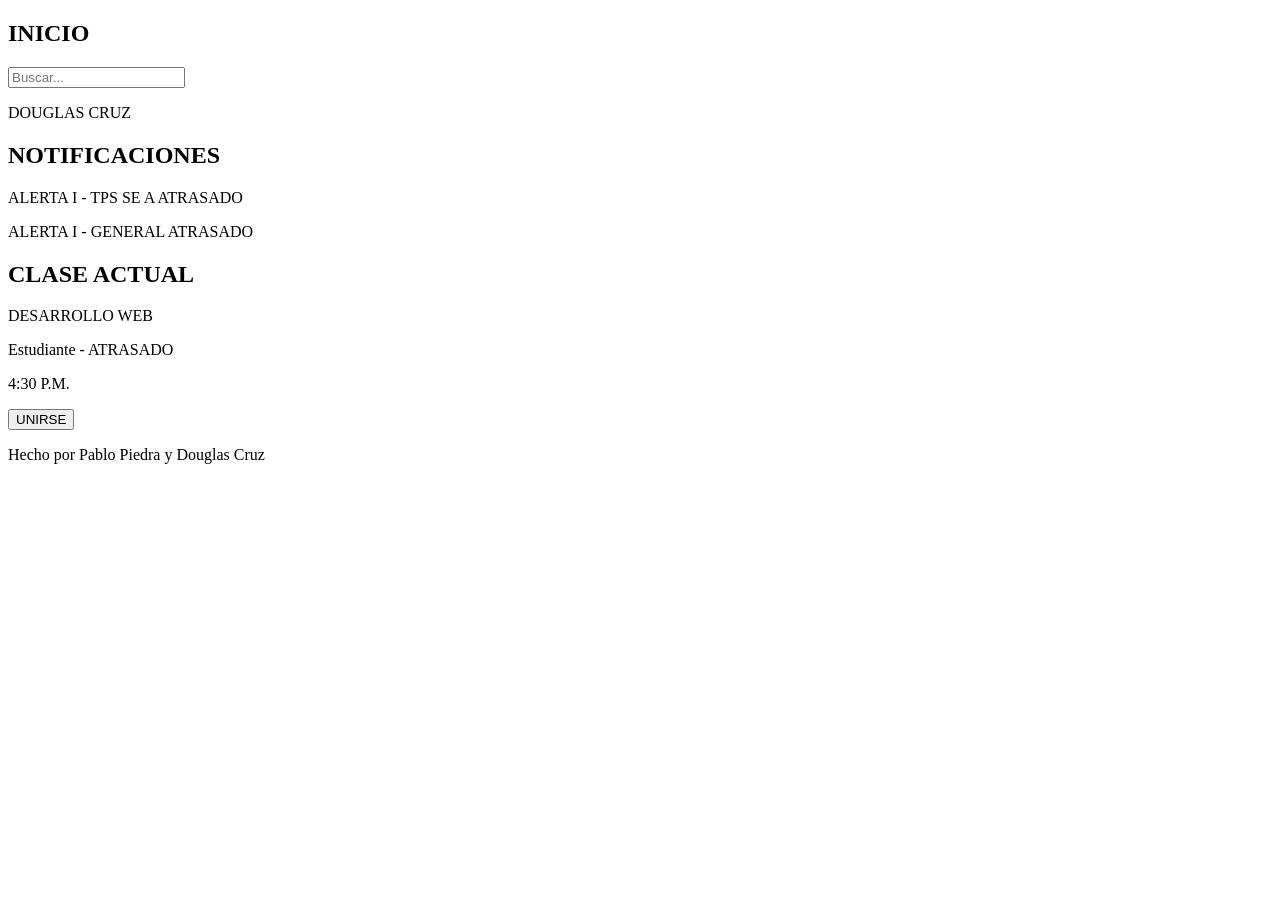
==== index.html @ bc02d552 "estructura realizada de figma a HTML con sus respectivos campos" ====
<!DOCTYPE html>
<html lang="es">
<head>
    <meta charset="UTF-8">
    <meta name="viewport" content="width=device-width, initial-scale=1.0">
    <title>Proyecto Academy Experience</title>
</head>
<body>

    <!-- Encabezado y navegacion -->
    <header>
        <nav>
           
            <h1>INICIO</h1>
        </nav>
        <input type="text" placeholder="Buscar...">
    </header>

    <!-- Contenido principal -->
    <main>

        <!-- Seccion de Usuario -->
        <section>
            <p>DOUGLAS CRUZ</p>
            
        </section>

        <!-- Seccion de Notificaciones -->
        <section>
            <h2>NOTIFICACIONES</h2>
            
            <article>
               
                <p>ALERTA I - TPS SE A ATRASADO</p>
            </article>

            <article>
                
                <p>ALERTA I - GENERAL ATRASADO</p>
            </article>
        </section>

        <!-- Seccion de Clase Actual -->
        <section>
            <h2>CLASE ACTUAL</h2>

            <article>
                <p>DESARROLLO WEB</p>
                <p>Estudiante - ATRASADO</p>
                <p>4:30 P.M.</p>
                <p></p>
                <button>UNIRSE</button>
            </article>
        </section>

    </main>

    <!-- Pie de pagina -->
    <footer>
        <p>Hecho por Pablo Piedra y Douglas Cruz</p>
    </footer>

</body>
</html>
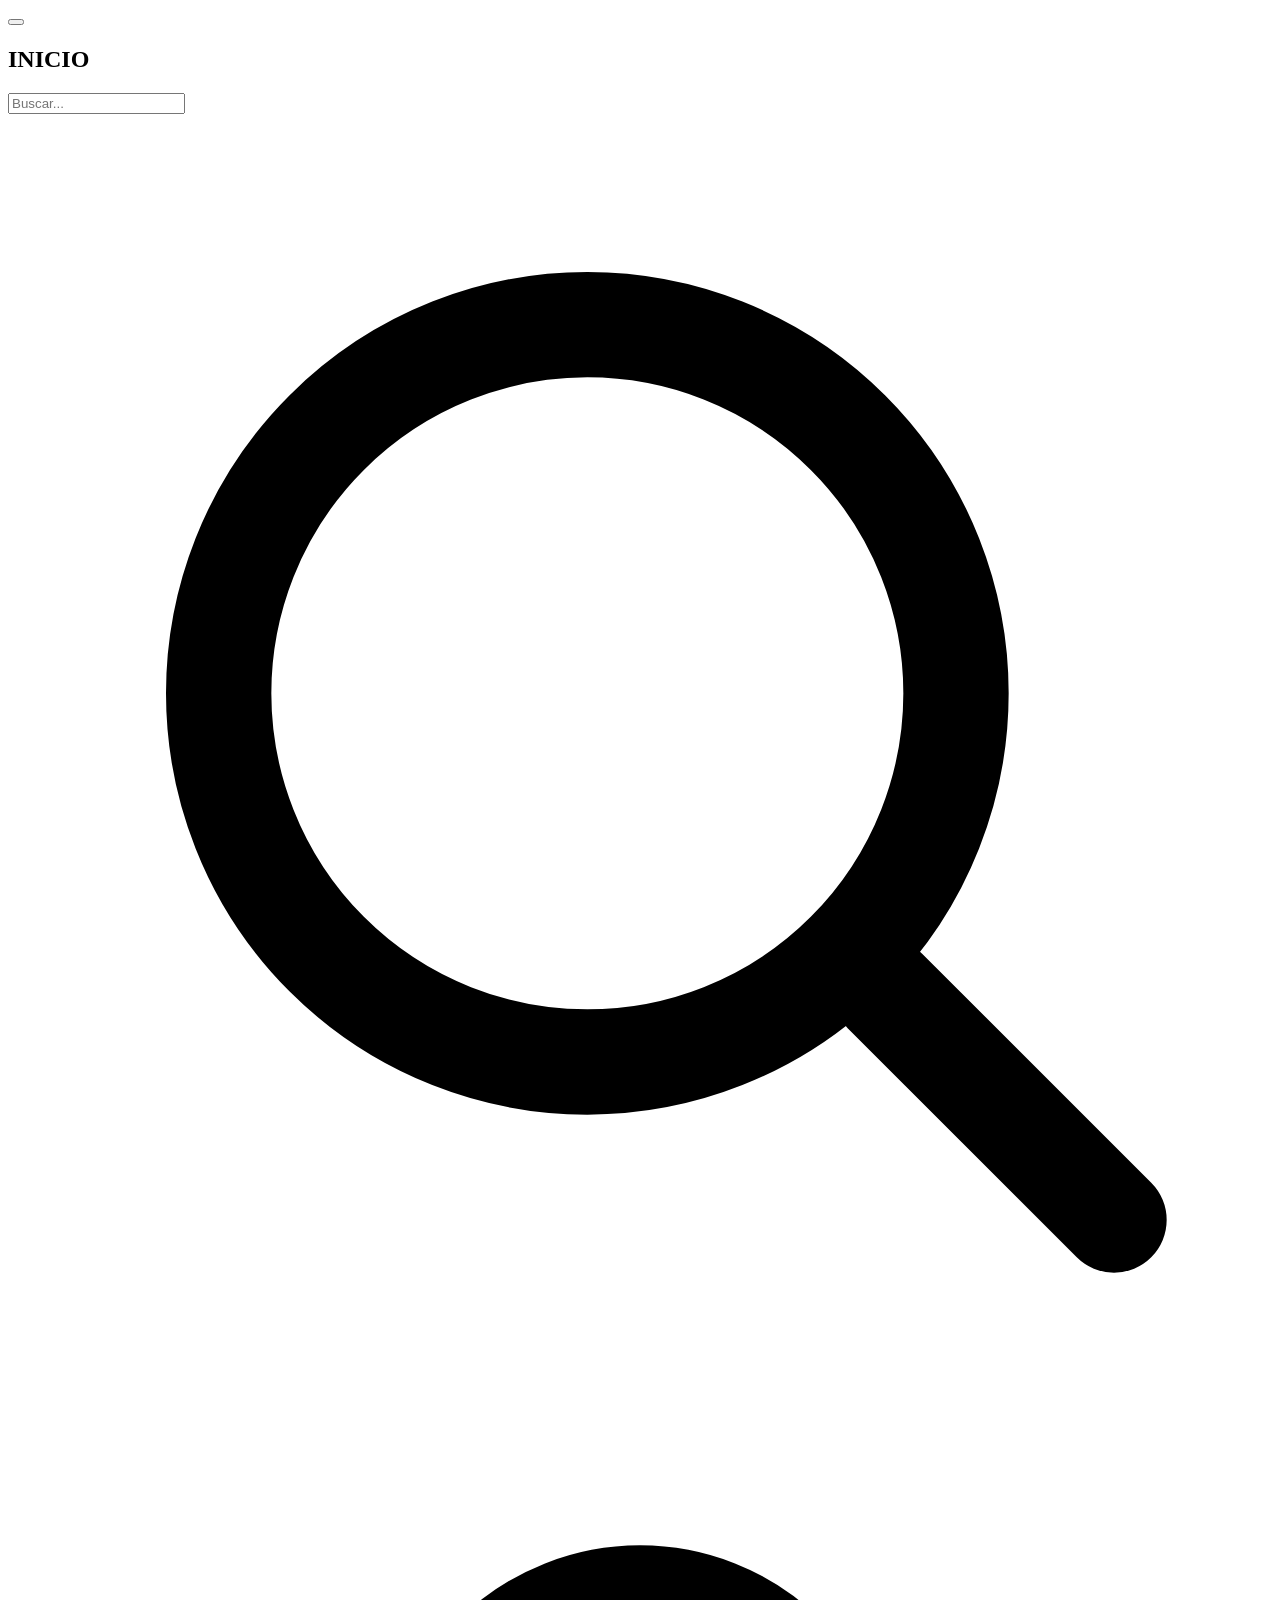
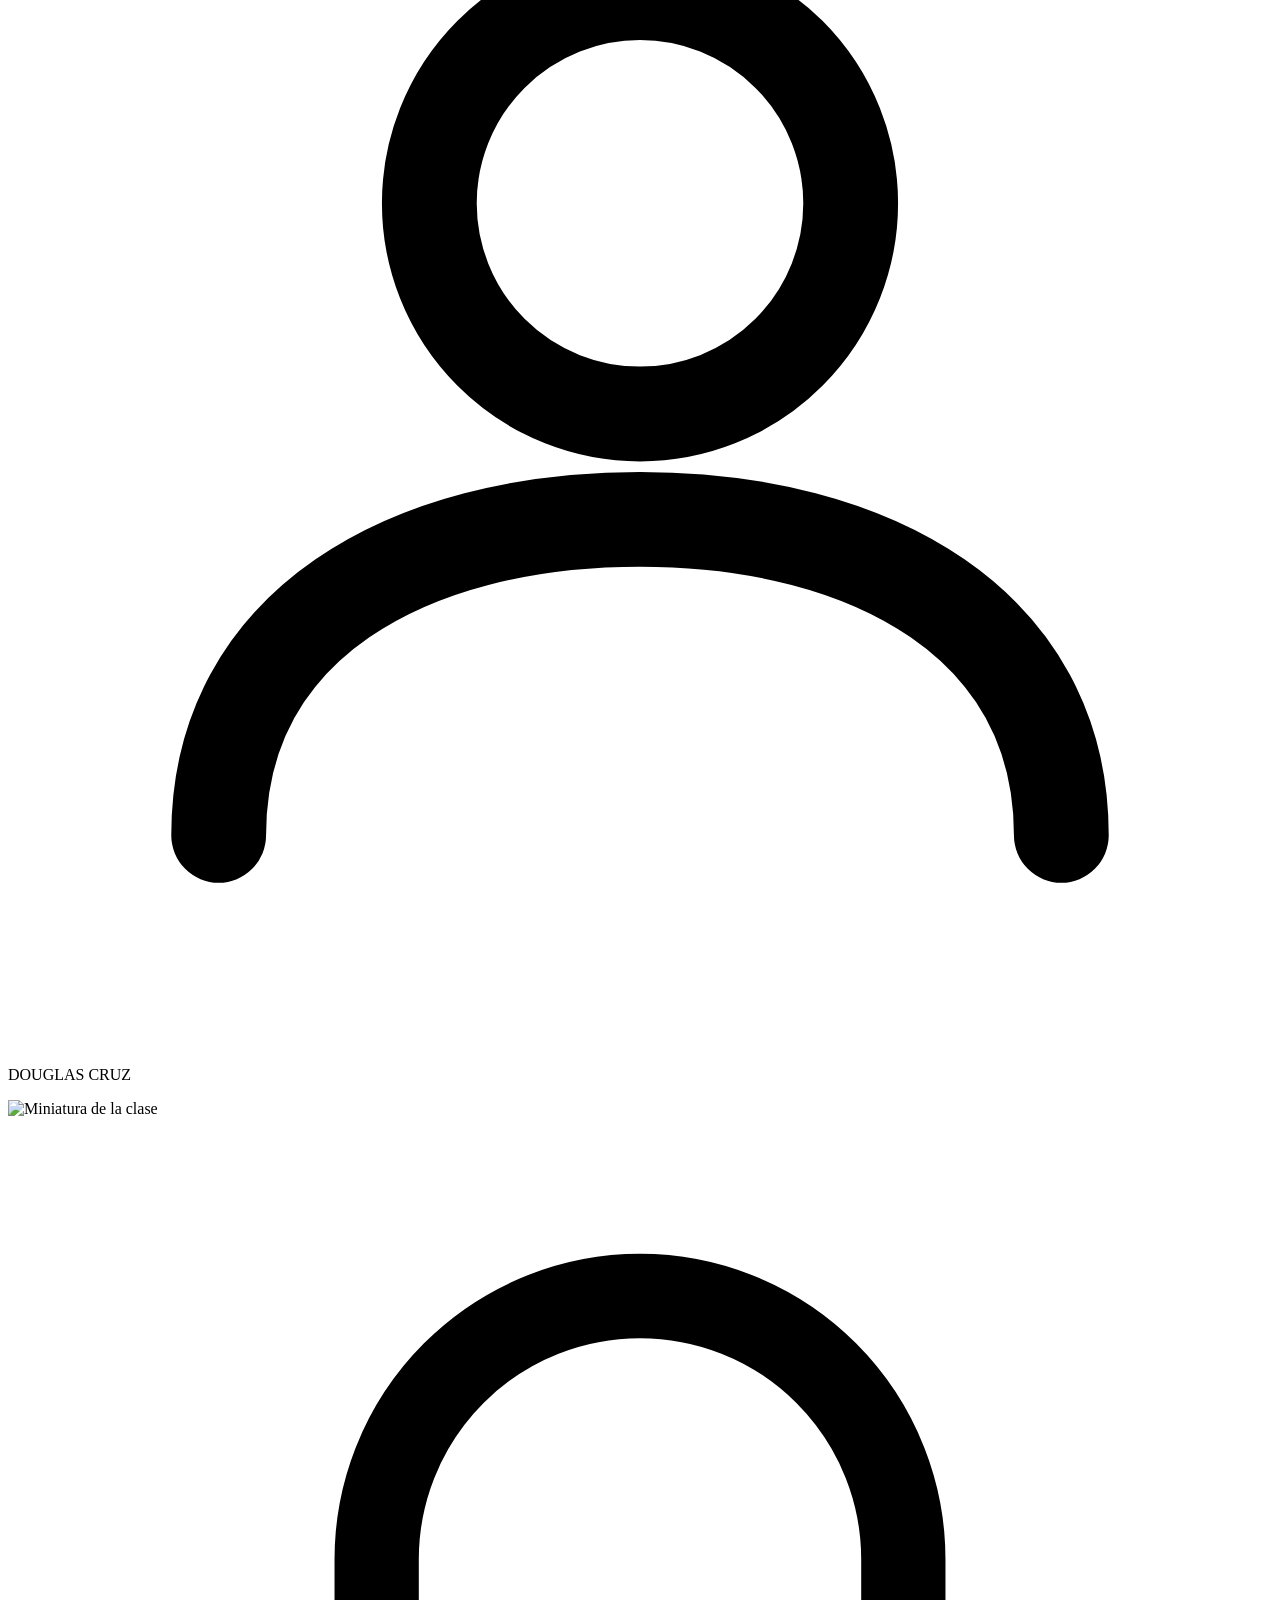
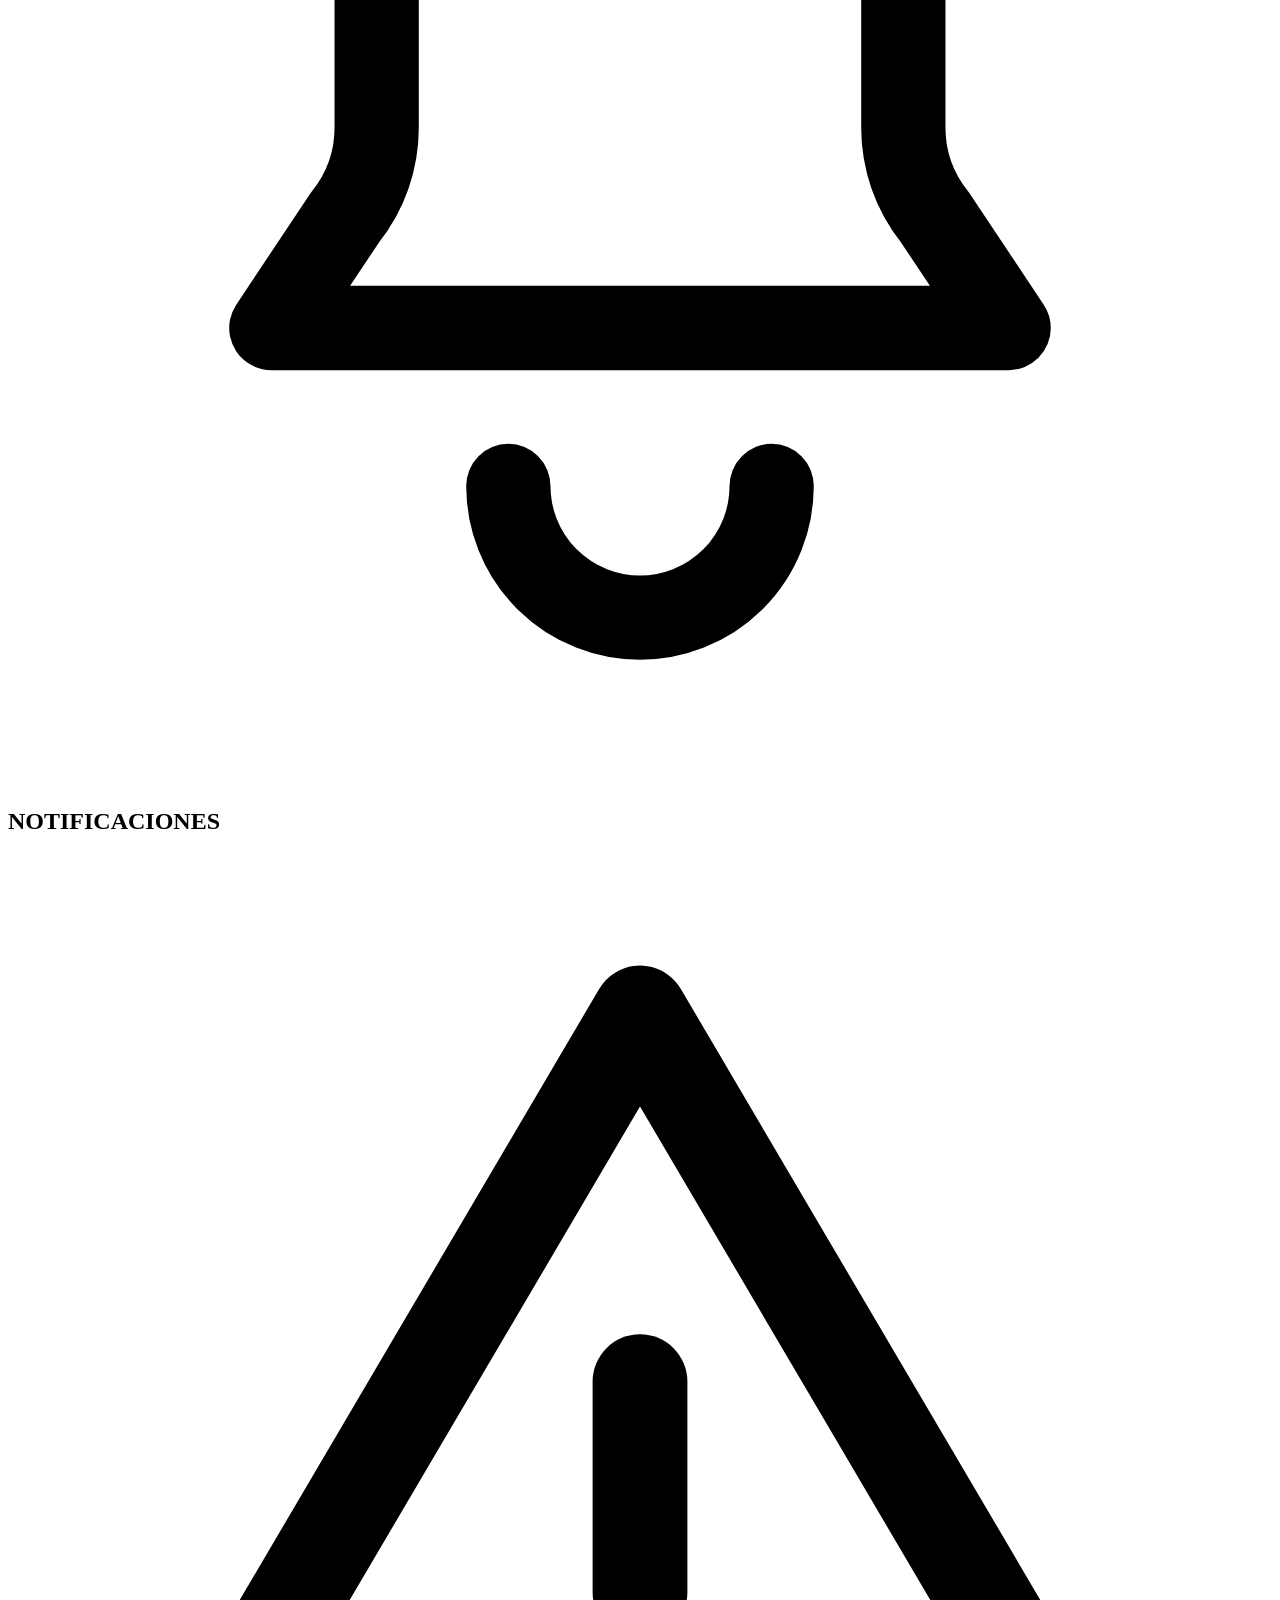
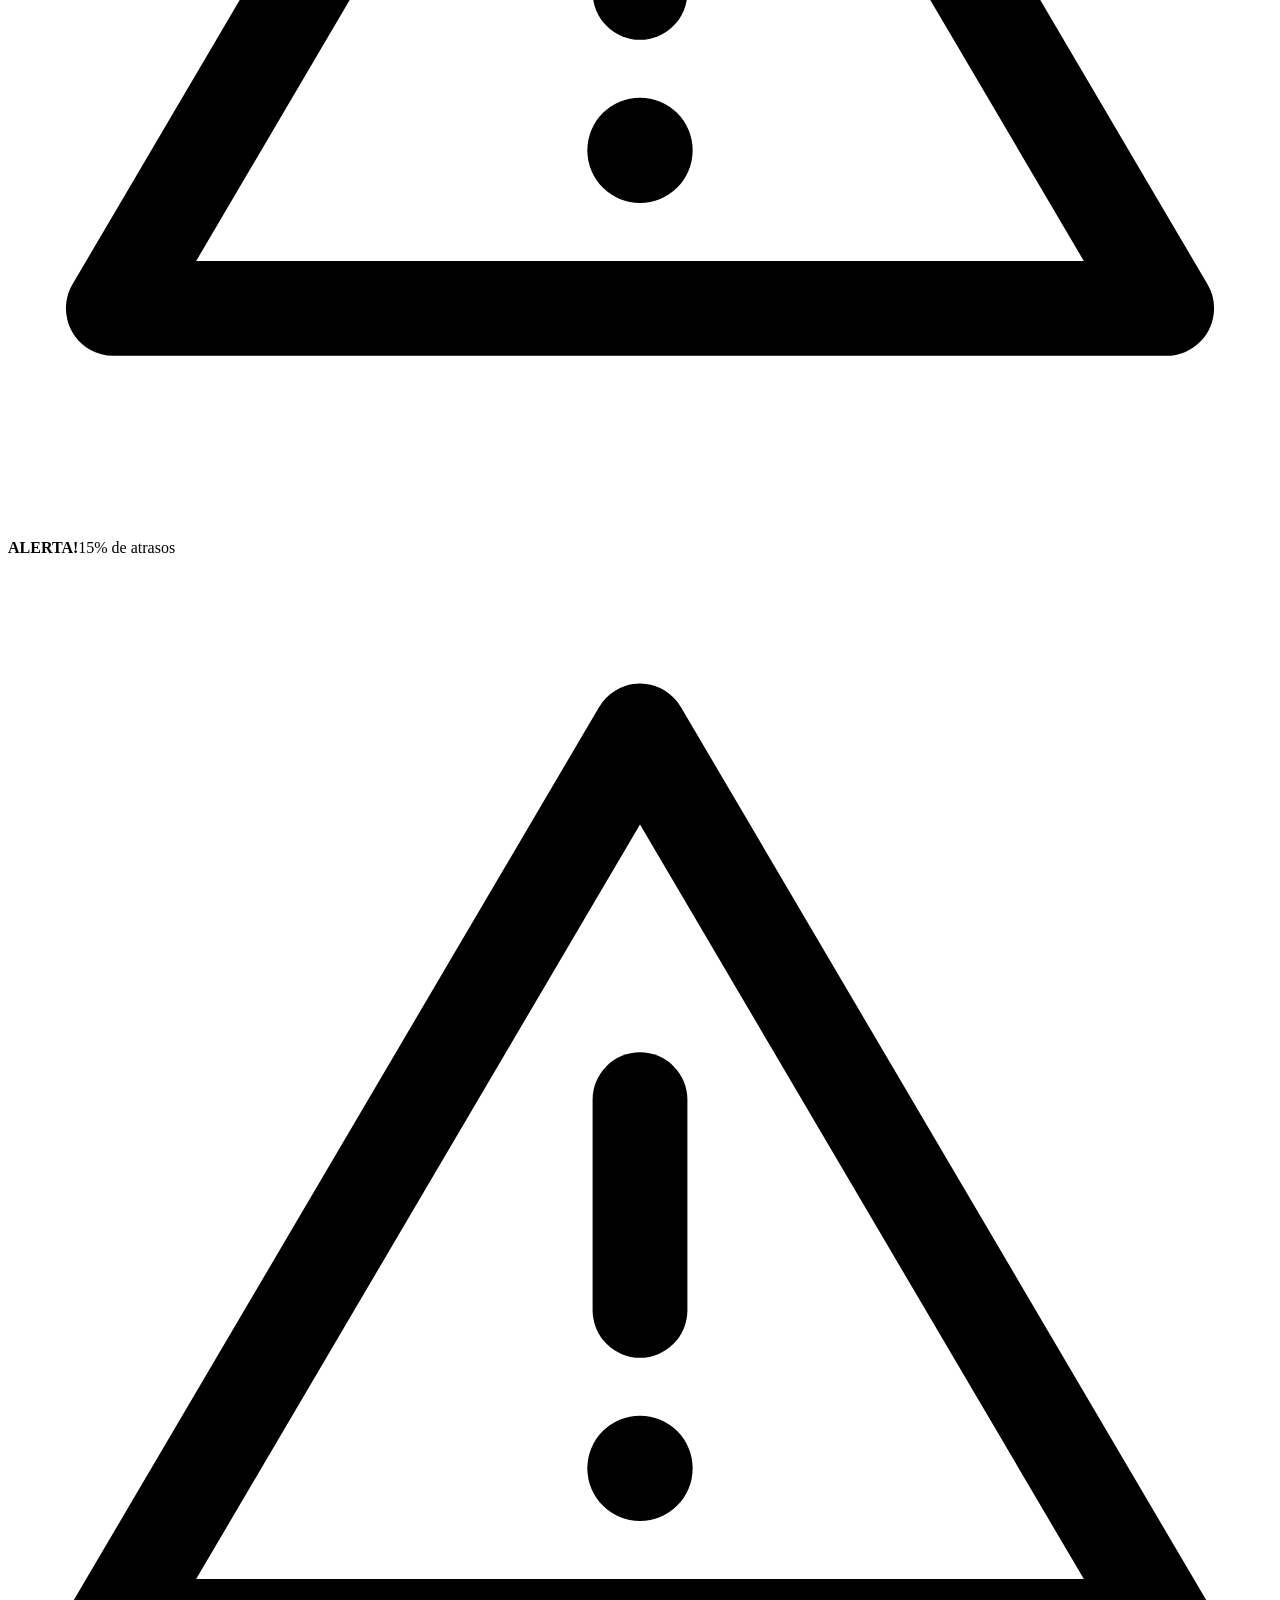
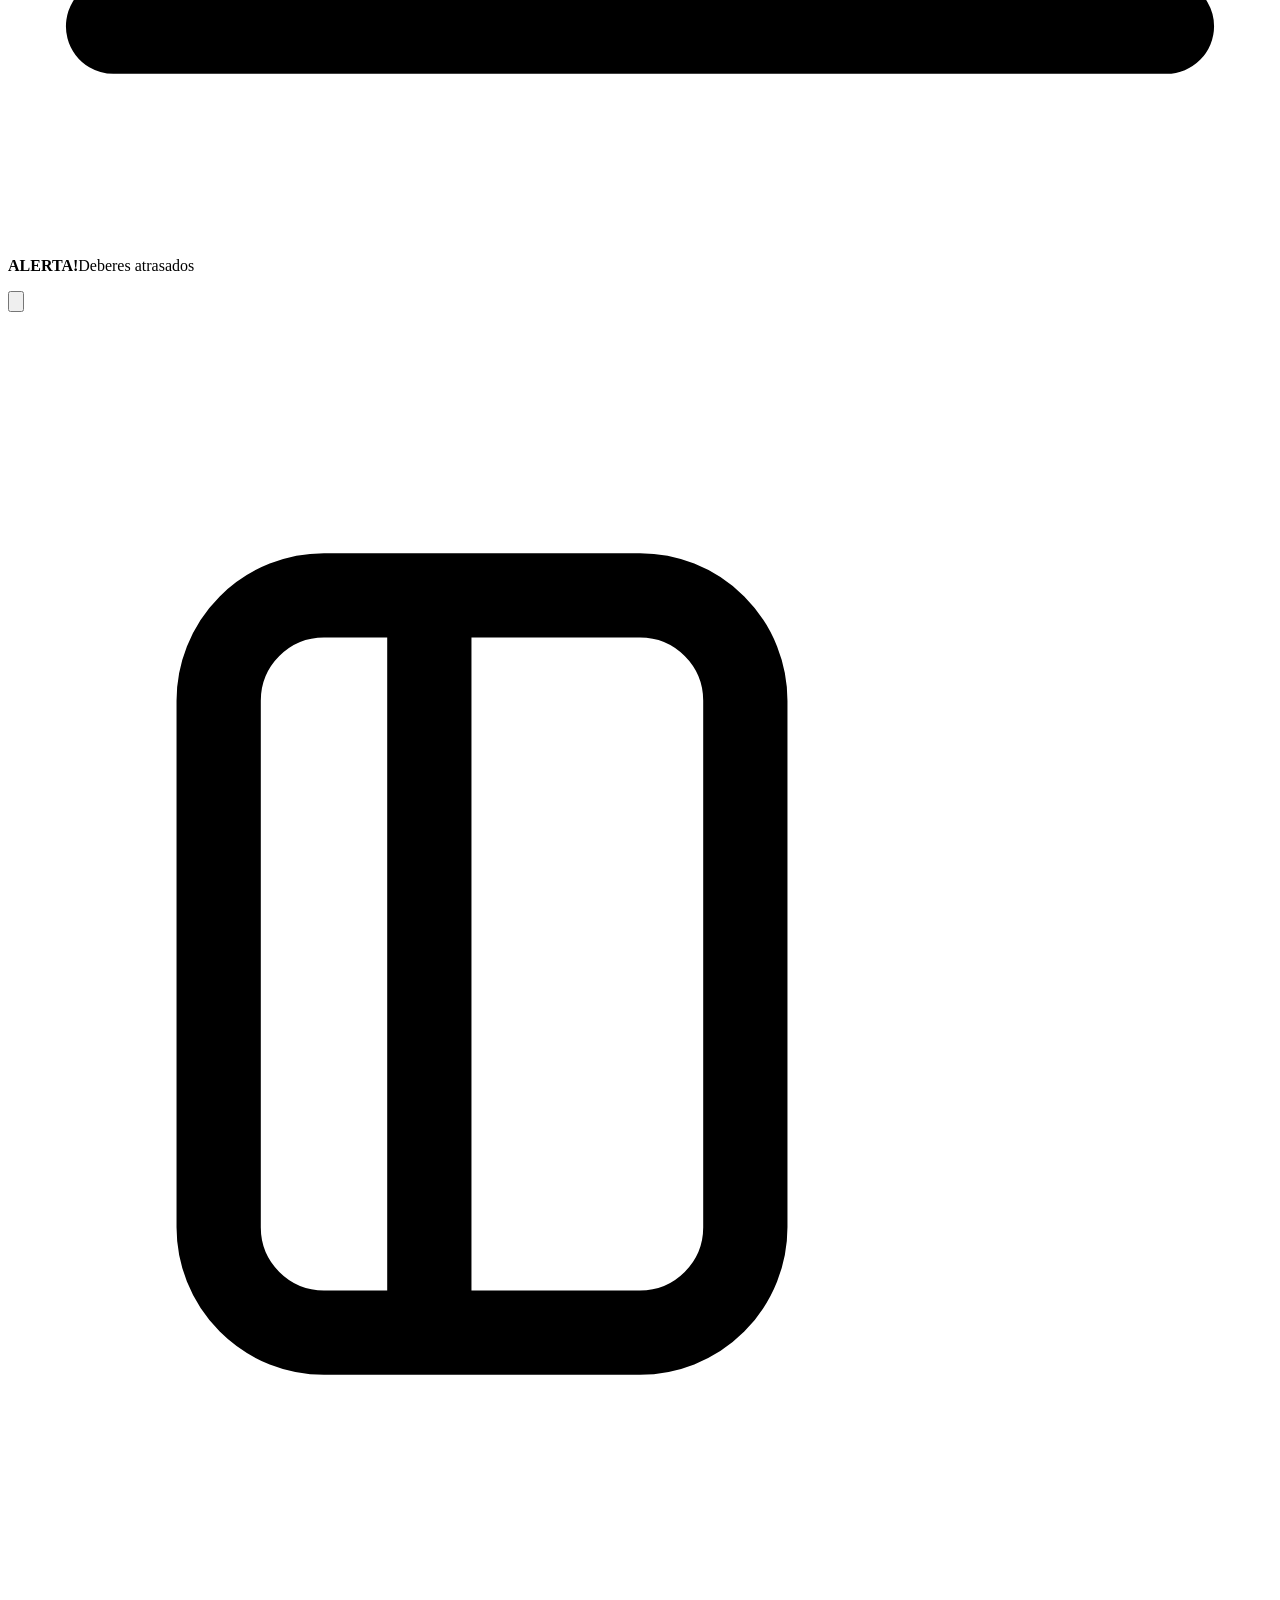
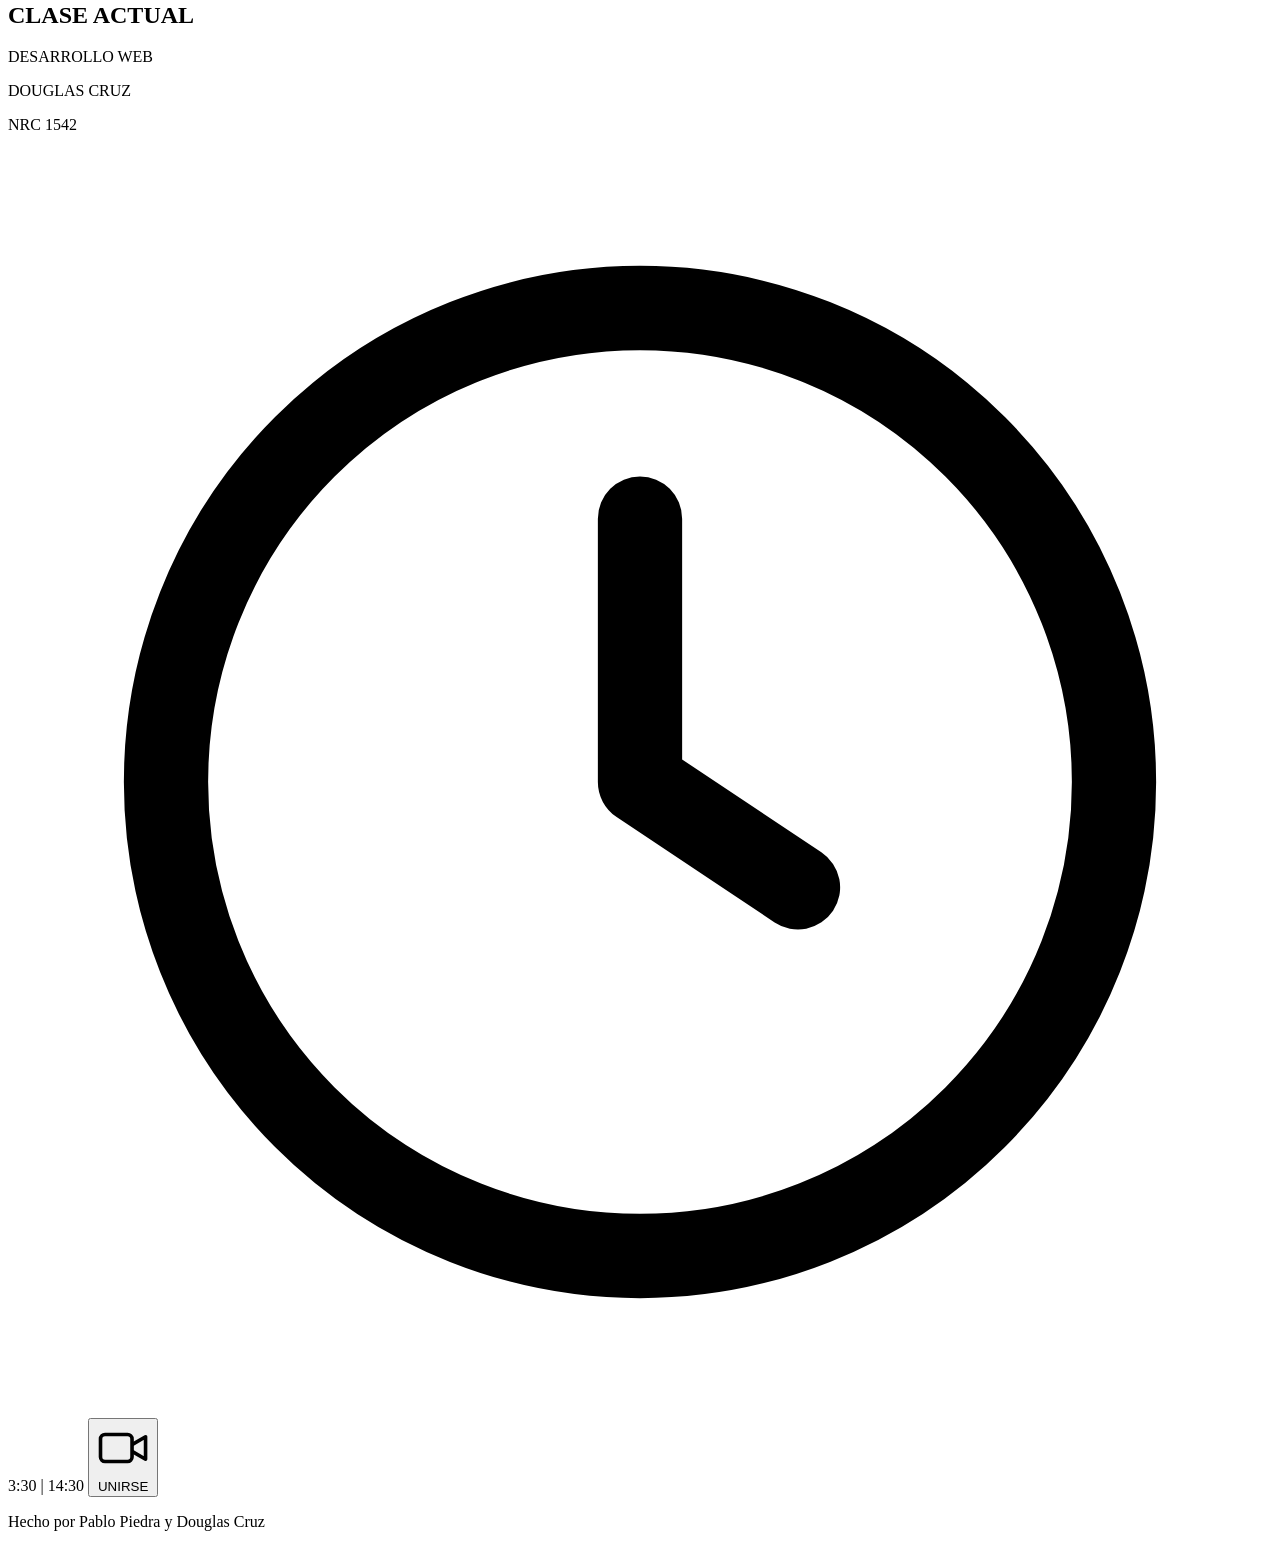
==== commit 7b705117: "Cambio de estructura html y adicion de css" ====
--- a/index.html
+++ b/index.html
@@ -3,62 +3,140 @@
 <head>
     <meta charset="UTF-8">
     <meta name="viewport" content="width=device-width, initial-scale=1.0">
+    <link rel="stylesheet" href="css/style.css">
     <title>Proyecto Academy Experience</title>
 </head>
 <body>
 
-    <!-- Encabezado y navegacion -->
-    <header>
-        <nav>
-           
-            <h1>INICIO</h1>
-        </nav>
-        <input type="text" placeholder="Buscar...">
-    </header>
+    <div class="dashboard">
 
-    <!-- Contenido principal -->
-    <main>
+        <!-- Encabezado y navegacion -->
+        <header class="dashboard-header">
+            <nav class="header-nav">
+                <button class="menu-toggle" aria-label="Abrir menú">
+                    <span></span>
+                    <span></span>
+                    <span></span>
+                </button>
+                <span class="user-avatar-dot"></span>
+                <h1>INICIO</h1>
+            </nav>
+            <div class="search-bar">
+                <input type="text" placeholder="Buscar...">
+                <svg class="search-icon" viewBox="0 0 24 24" fill="none" xmlns="http://www.w3.org/2000/svg">
+                    <circle cx="11" cy="11" r="7" stroke="currentColor" stroke-width="2"/>
+                    <line x1="21" y1="21" x2="16.65" y2="16.65" stroke="currentColor" stroke-width="2" stroke-linecap="round"/>
+                </svg>
+            </div>
+        </header>
 
-        <!-- Seccion de Usuario -->
-        <section>
-            <p>DOUGLAS CRUZ</p>
-            
-        </section>
+        <!-- Contenido principal -->
+        <main class="dashboard-main">
 
-        <!-- Seccion de Notificaciones -->
-        <section>
-            <h2>NOTIFICACIONES</h2>
-            
-            <article>
-               
-                <p>ALERTA I - TPS SE A ATRASADO</p>
-            </article>
+            <!-- Seccion de Usuario -->
+            <section class="user-profile">
+                <span class="user-profile-icon">
+                    <svg viewBox="0 0 24 24" fill="none" xmlns="http://www.w3.org/2000/svg">
+                        <circle cx="12" cy="8" r="4" stroke="currentColor" stroke-width="1.8"/>
+                        <path d="M4 20c0-4 3.6-6 8-6s8 2 8 6" stroke="currentColor" stroke-width="1.8" stroke-linecap="round"/>
+                    </svg>
+                </span>
+                <p>DOUGLAS CRUZ</p>
+            </section>
 
-            <article>
-                
-                <p>ALERTA I - GENERAL ATRASADO</p>
-            </article>
-        </section>
+            <div class="dashboard-content">
 
-        <!-- Seccion de Clase Actual -->
-        <section>
-            <h2>CLASE ACTUAL</h2>
+                <!-- Video / imagen de la clase -->
+                <section class="class-video-stage">
+                    <img src="" alt="Miniatura de la clase" class="class-video-placeholder">
+                </section>
 
-            <article>
-                <p>DESARROLLO WEB</p>
-                <p>Estudiante - ATRASADO</p>
-                <p>4:30 P.M.</p>
-                <p></p>
-                <button>UNIRSE</button>
-            </article>
-        </section>
+                <div class="dashboard-sidebar">
 
-    </main>
+                    <!-- Seccion de Notificaciones -->
+                    <section class="notifications-section">
+                        <h2>
+                            <svg viewBox="0 0 24 24" fill="none" xmlns="http://www.w3.org/2000/svg">
+                                <path d="M12 3a5 5 0 0 0-5 5v3.2c0 .6-.2 1.2-.6 1.7L5 15h14l-1.4-2.1c-.4-.5-.6-1.1-.6-1.7V8a5 5 0 0 0-5-5Z" stroke="currentColor" stroke-width="1.6" stroke-linejoin="round"/>
+                                <path d="M9.5 18a2.5 2.5 0 0 0 5 0" stroke="currentColor" stroke-width="1.6" stroke-linecap="round"/>
+                            </svg>
+                            NOTIFICACIONES
+                        </h2>
 
-    <!-- Pie de pagina -->
-    <footer>
-        <p>Hecho por Pablo Piedra y Douglas Cruz</p>
-    </footer>
+                        <div class="notifications-list">
+                            <article class="notification-card">
+                                <svg class="notification-icon" viewBox="0 0 24 24" fill="none" xmlns="http://www.w3.org/2000/svg">
+                                    <path d="M12 3 2 20h20L12 3Z" stroke="currentColor" stroke-width="1.8" stroke-linejoin="round"/>
+                                    <line x1="12" y1="10" x2="12" y2="14" stroke="currentColor" stroke-width="1.8" stroke-linecap="round"/>
+                                    <circle cx="12" cy="17" r="1" fill="currentColor"/>
+                                </svg>
+                                <p><strong>ALERTA!</strong><span>15% de atrasos</span></p>
+                            </article>
+
+                            <article class="notification-card">
+                                <svg class="notification-icon" viewBox="0 0 24 24" fill="none" xmlns="http://www.w3.org/2000/svg">
+                                    <path d="M12 3 2 20h20L12 3Z" stroke="currentColor" stroke-width="1.8" stroke-linejoin="round"/>
+                                    <line x1="12" y1="10" x2="12" y2="14" stroke="currentColor" stroke-width="1.8" stroke-linecap="round"/>
+                                    <circle cx="12" cy="17" r="1" fill="currentColor"/>
+                                </svg>
+                                <p><strong>ALERTA!</strong><span>Deberes atrasados</span></p>
+                            </article>
+                        </div>
+
+                        <button class="notifications-toggle" aria-label="Ver más notificaciones">
+                            <svg viewBox="0 0 24 24" fill="none" xmlns="http://www.w3.org/2000/svg">
+                                <polyline points="6 9 12 15 18 9" stroke="currentColor" stroke-width="2" stroke-linecap="round" stroke-linejoin="round"/>
+                            </svg>
+                        </button>
+                    </section>
+
+                    <!-- Seccion de Clase Actual -->
+                    <section class="current-class-section">
+                        <h2>
+                            <svg viewBox="0 0 24 24" fill="none" xmlns="http://www.w3.org/2000/svg">
+                                <rect x="4" y="5" width="10" height="14" rx="2" stroke="currentColor" stroke-width="1.6"/>
+                                <line x1="8" y1="5" x2="8" y2="19" stroke="currentColor" stroke-width="1.6"/>
+                            </svg>
+                            CLASE ACTUAL
+                        </h2>
+
+                        <article class="current-class-card">
+                            <div class="current-class-thumbnail"></div>
+                            <div class="current-class-info">
+                                <p class="current-class-title">DESARROLLO WEB</p>
+                                <p class="current-class-student">DOUGLAS CRUZ</p>
+                                <p class="current-class-nrc">NRC 1542</p>
+                            </div>
+                            <div class="current-class-footer">
+                                <span class="current-class-time">
+                                    <svg viewBox="0 0 24 24" fill="none" xmlns="http://www.w3.org/2000/svg">
+                                        <circle cx="12" cy="12" r="9" stroke="currentColor" stroke-width="1.6"/>
+                                        <polyline points="12 7 12 12 15 14" stroke="currentColor" stroke-width="1.6" stroke-linecap="round" stroke-linejoin="round"/>
+                                    </svg>
+                                    3:30 | 14:30
+                                </span>
+                                <button class="join-class-button">
+                                    <svg viewBox="0 0 24 24" fill="none" xmlns="http://www.w3.org/2000/svg">
+                                        <rect x="2" y="6" width="14" height="12" rx="2" stroke="currentColor" stroke-width="1.6"/>
+                                        <path d="M16 10.5 22 7v10l-6-3.5" stroke="currentColor" stroke-width="1.6" stroke-linejoin="round"/>
+                                    </svg>
+                                    UNIRSE
+                                </button>
+                            </div>
+                        </article>
+                    </section>
+
+                </div>
+            </div>
+
+        </main>
+
+        <!-- Pie de pagina -->
+        <footer class="site-footer">
+            <p>Hecho por Pablo Piedra y Douglas Cruz</p>
+        </footer>
+
+    </div>
 
 </body>
 </html>
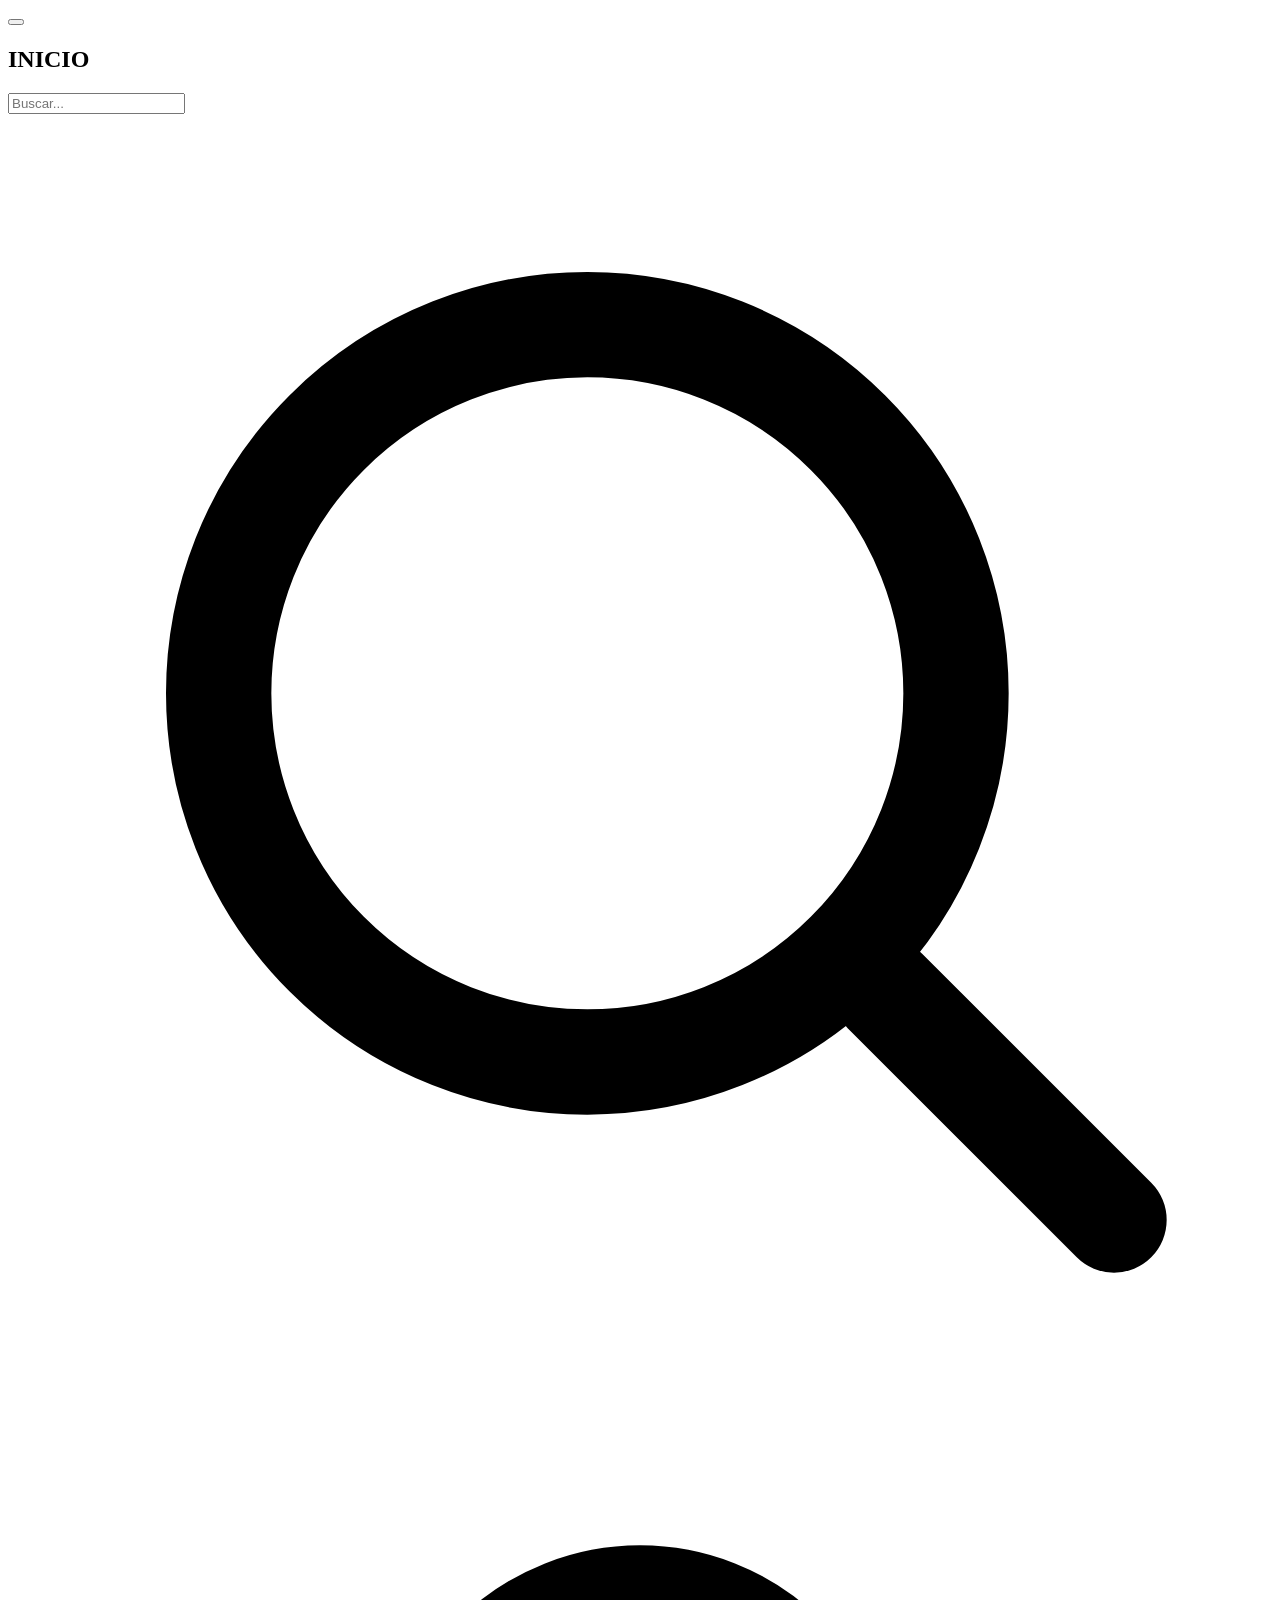
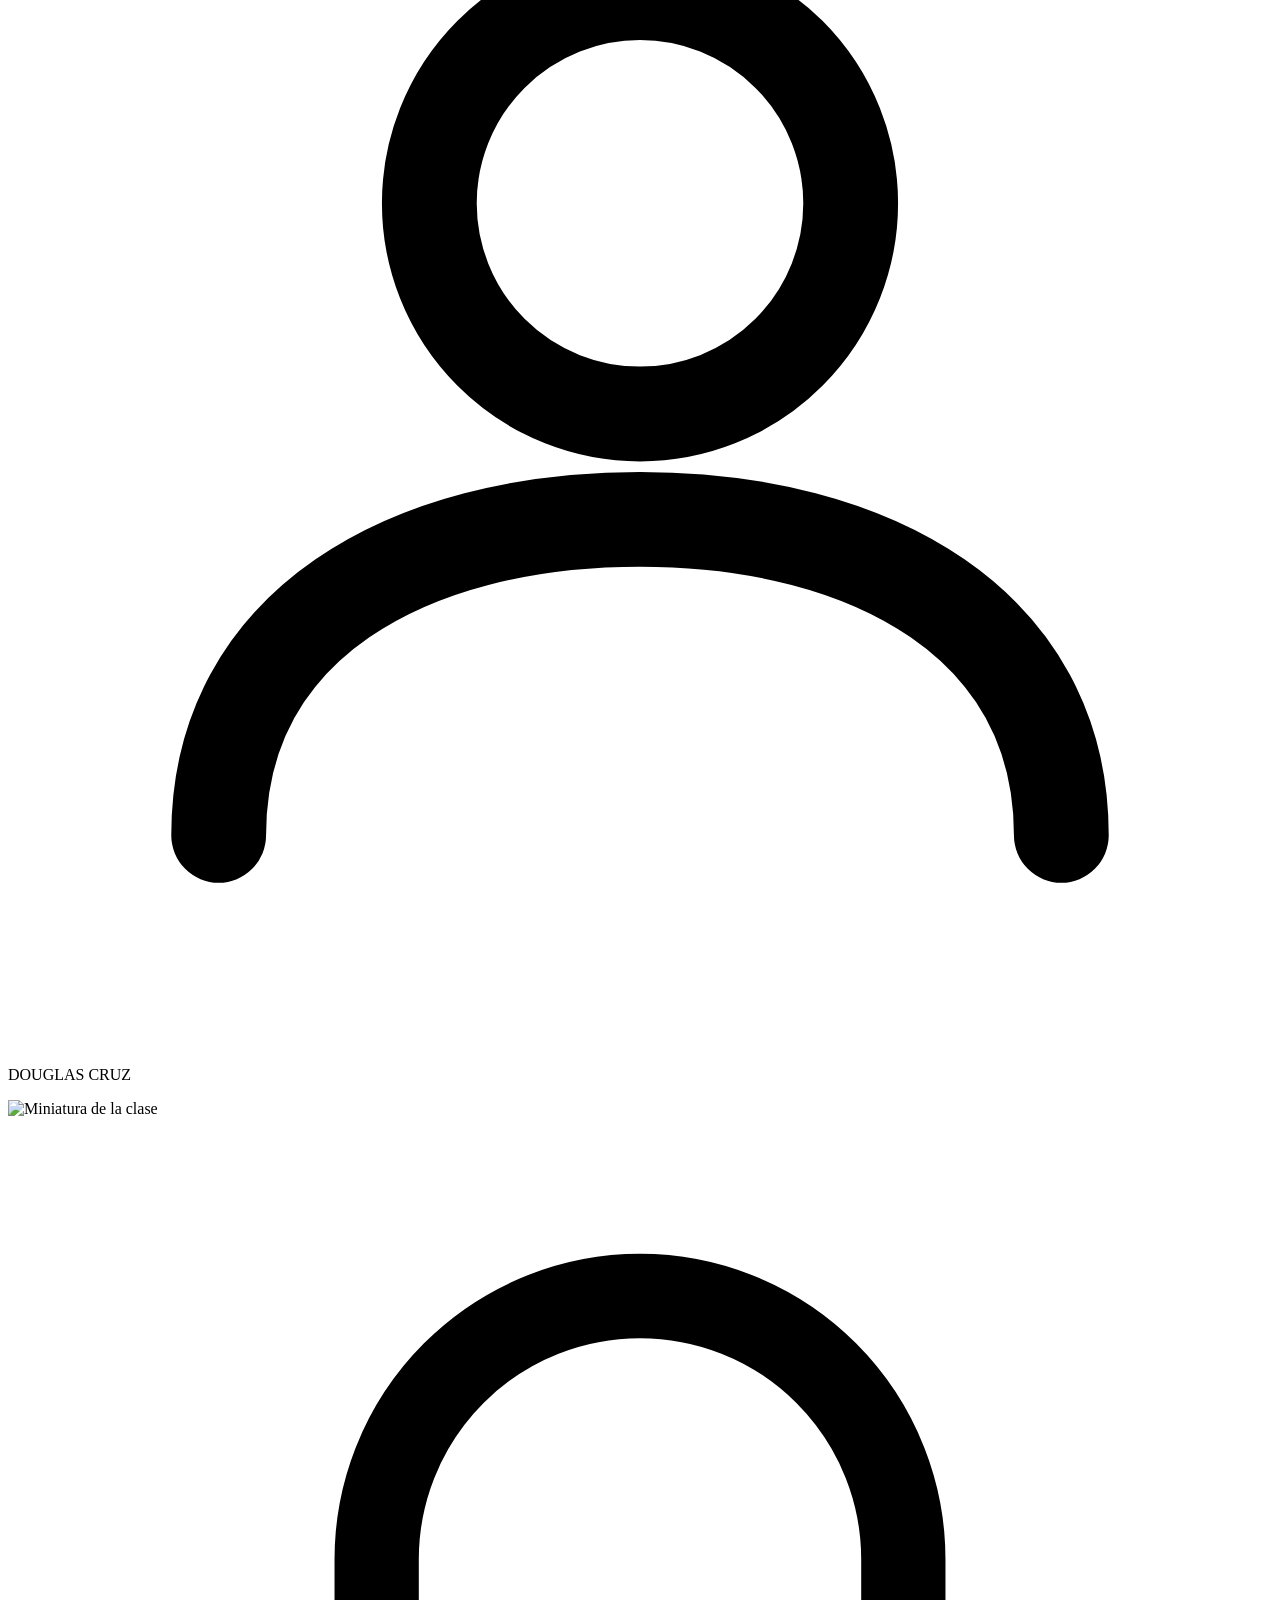
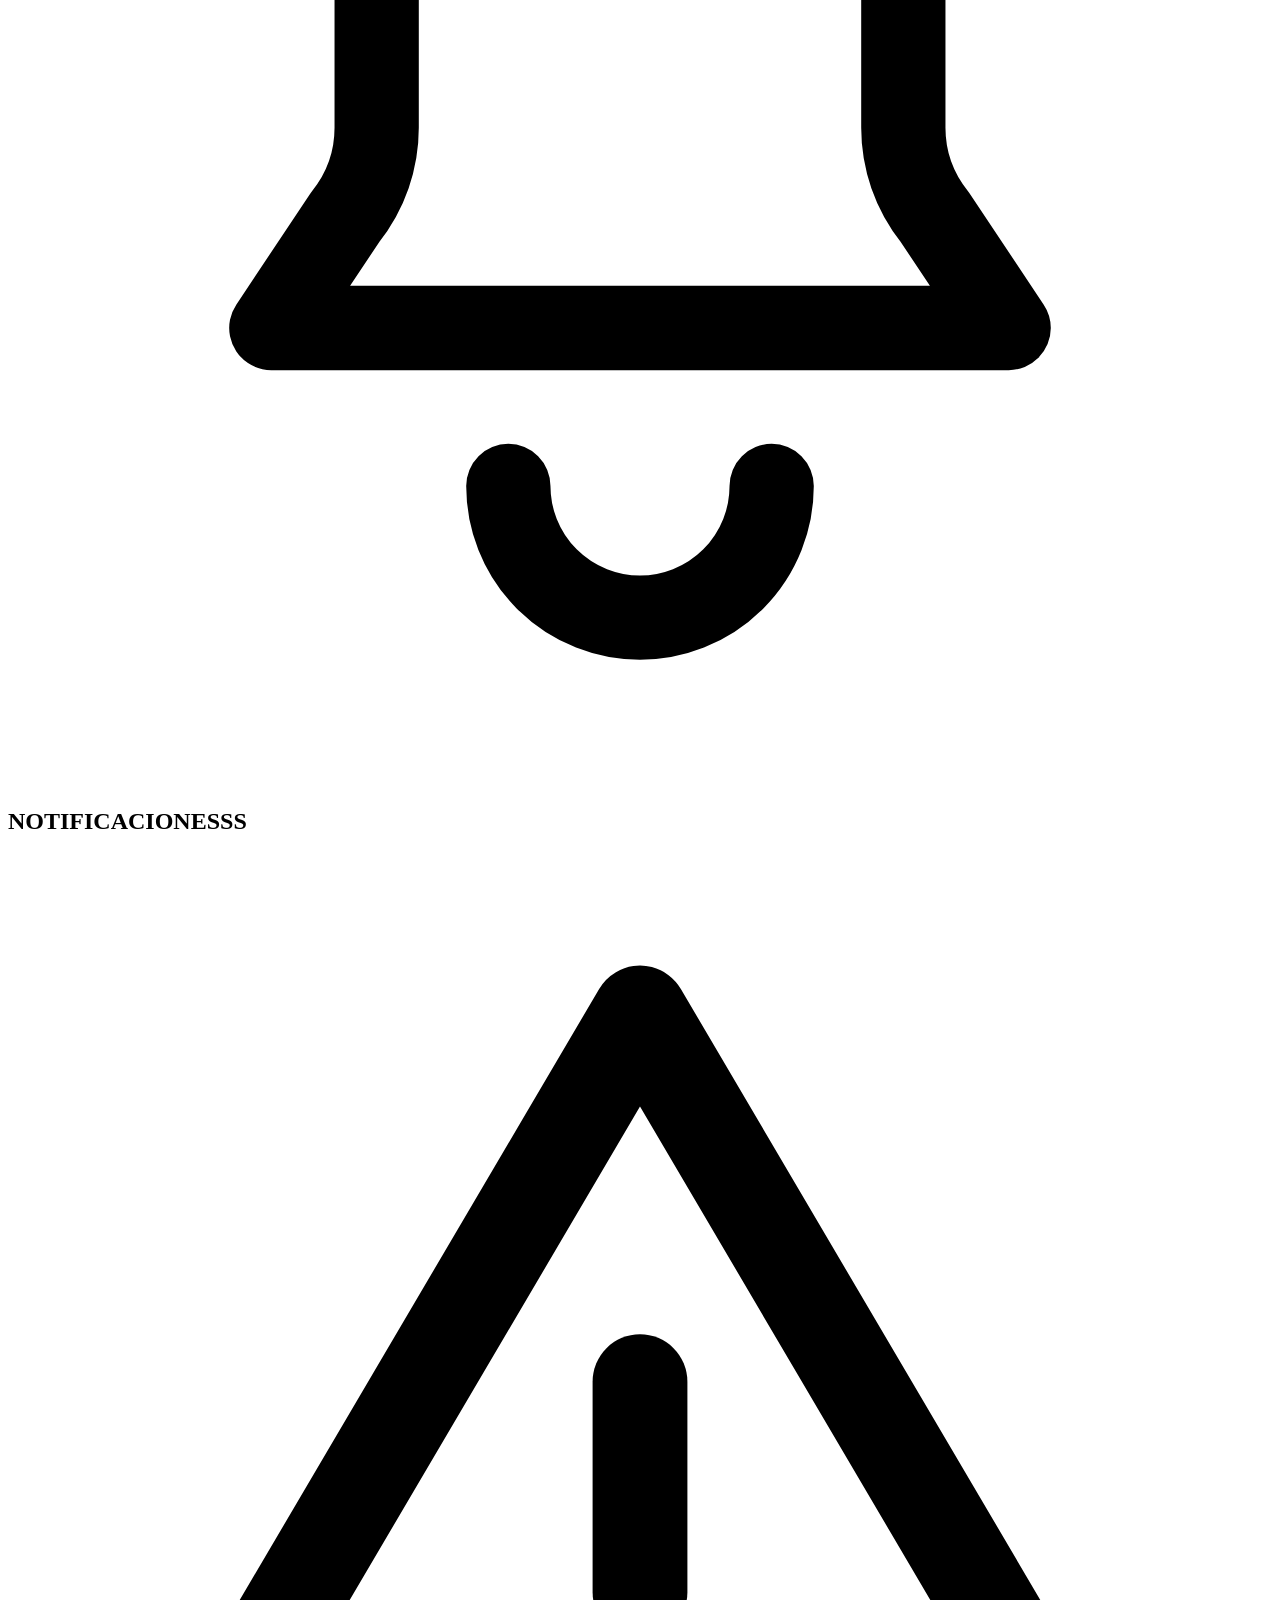
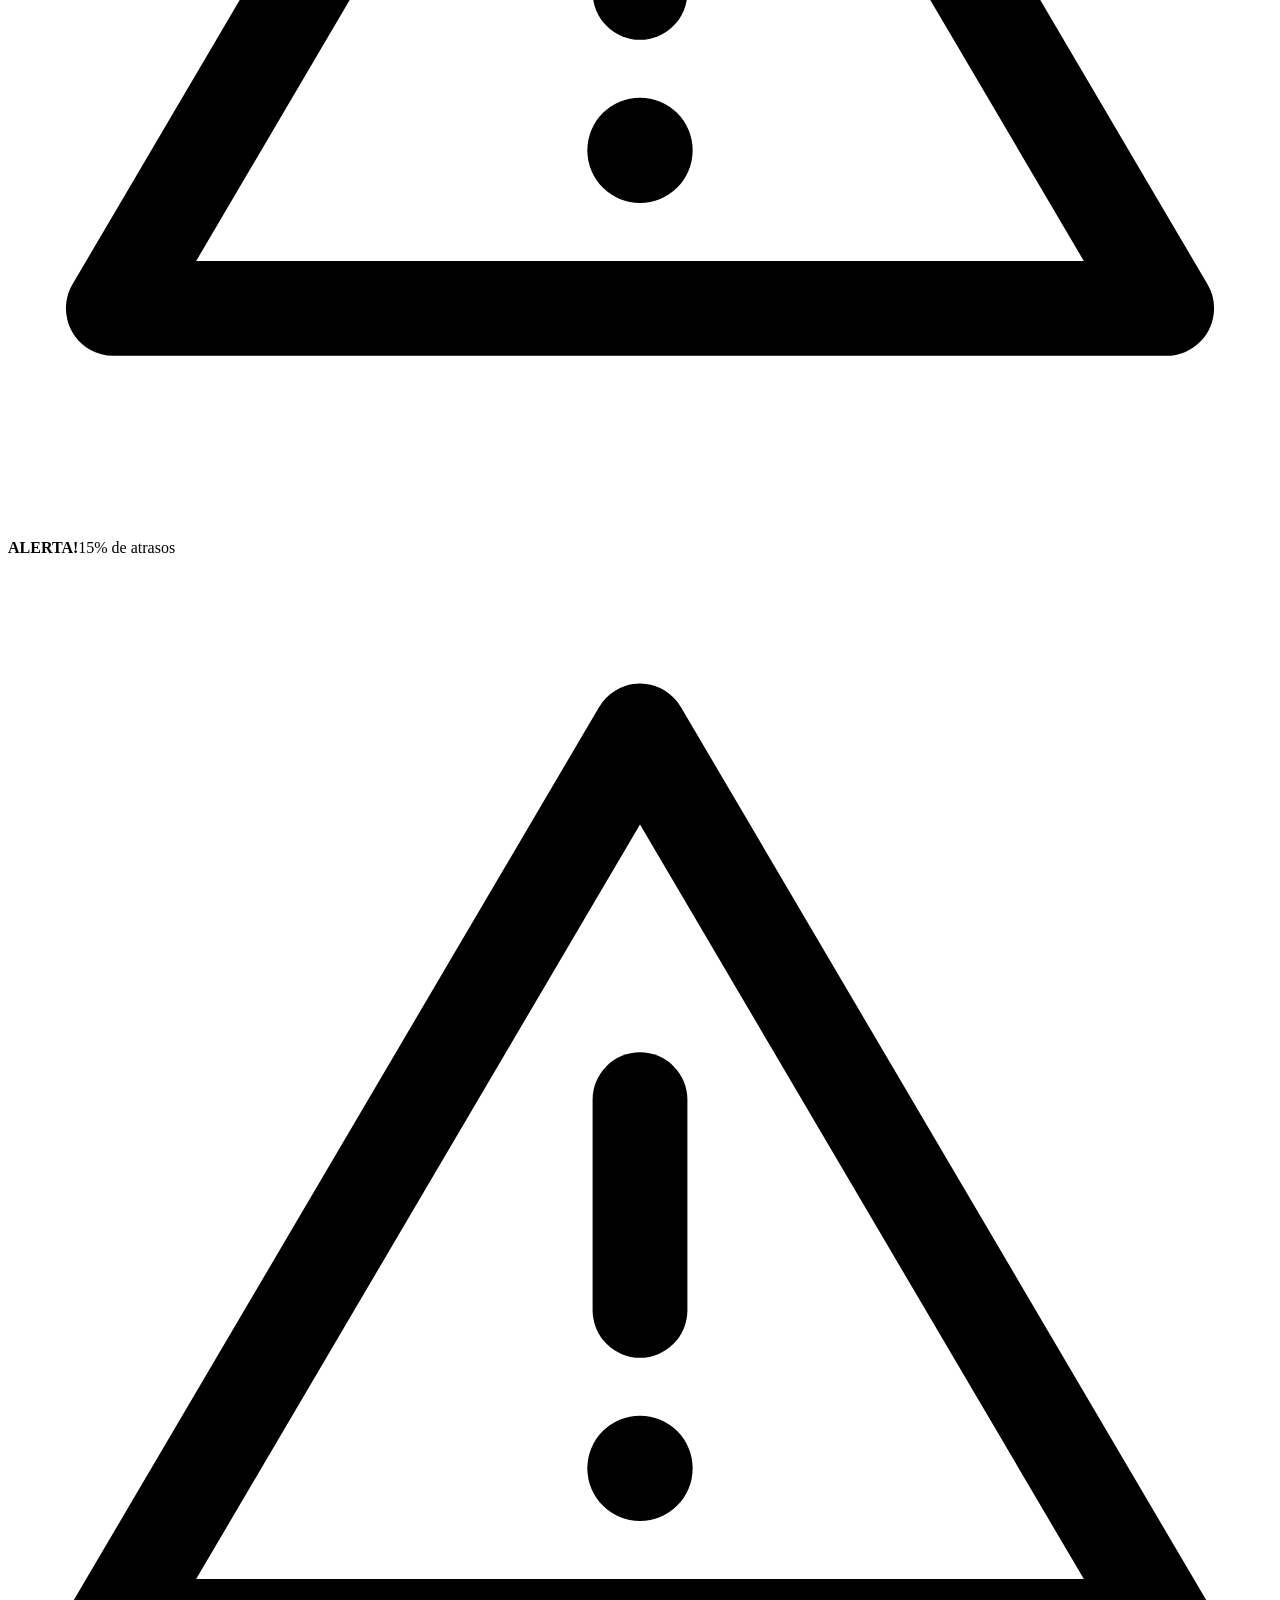
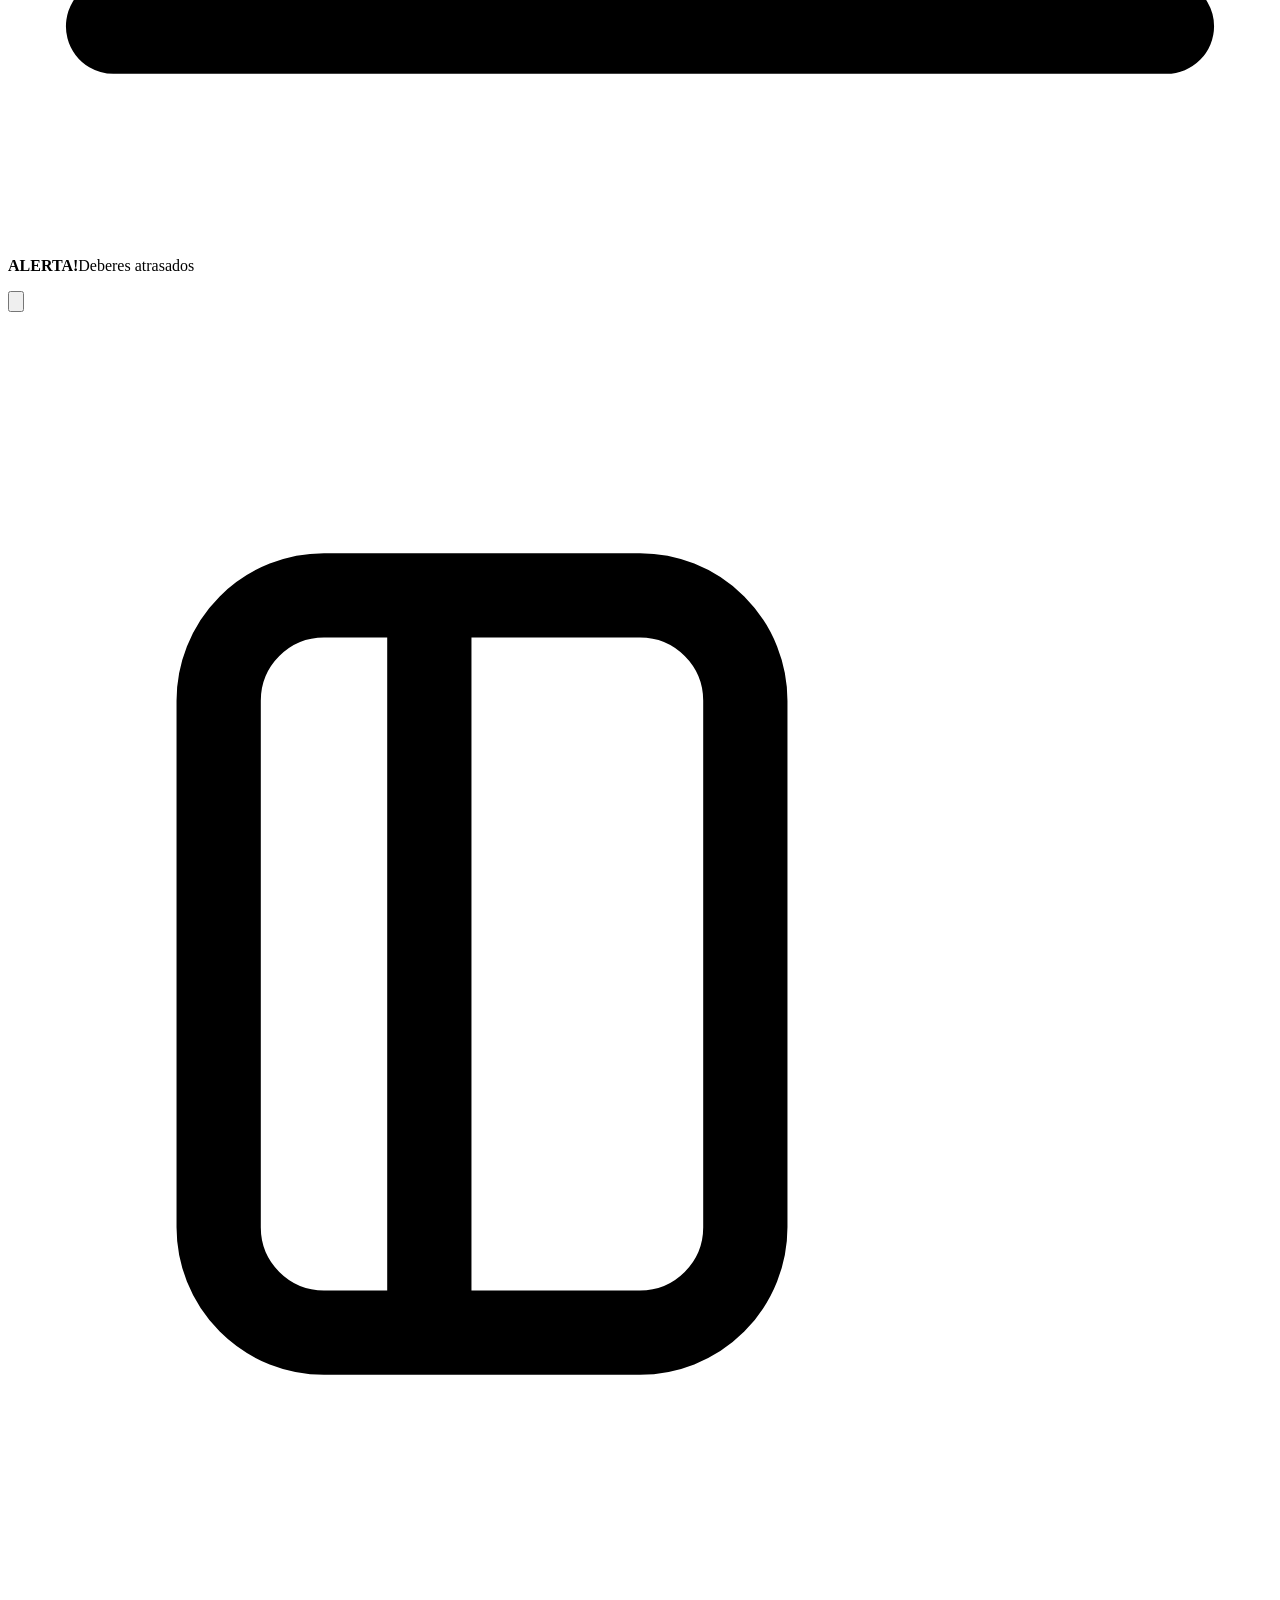
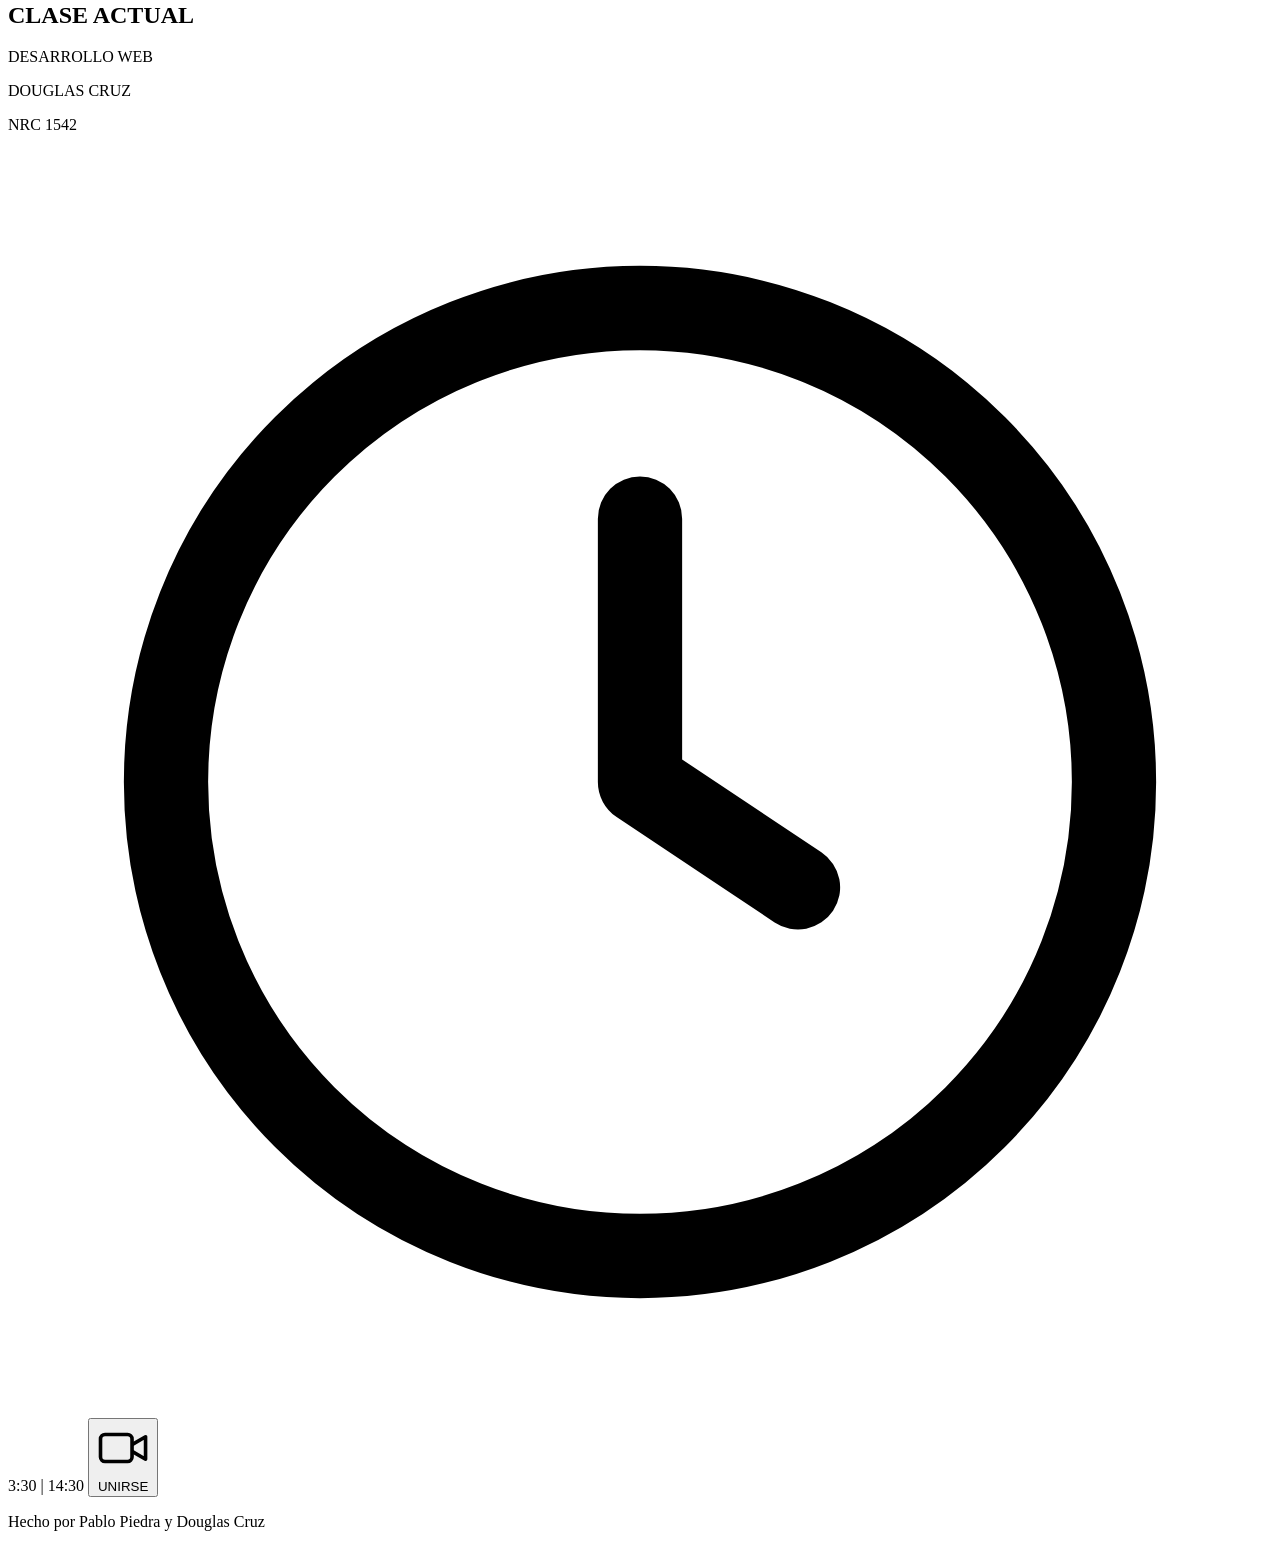
==== commit f7ddf975: "adicion de calses a la estructura del HTML" ====
--- a/index.html
+++ b/index.html
@@ -60,7 +60,7 @@
                                 <path d="M12 3a5 5 0 0 0-5 5v3.2c0 .6-.2 1.2-.6 1.7L5 15h14l-1.4-2.1c-.4-.5-.6-1.1-.6-1.7V8a5 5 0 0 0-5-5Z" stroke="currentColor" stroke-width="1.6" stroke-linejoin="round"/>
                                 <path d="M9.5 18a2.5 2.5 0 0 0 5 0" stroke="currentColor" stroke-width="1.6" stroke-linecap="round"/>
                             </svg>
-                            NOTIFICACIONES
+                            NOTIFICACIONESSS
                         </h2>
 
                         <div class="notifications-list">
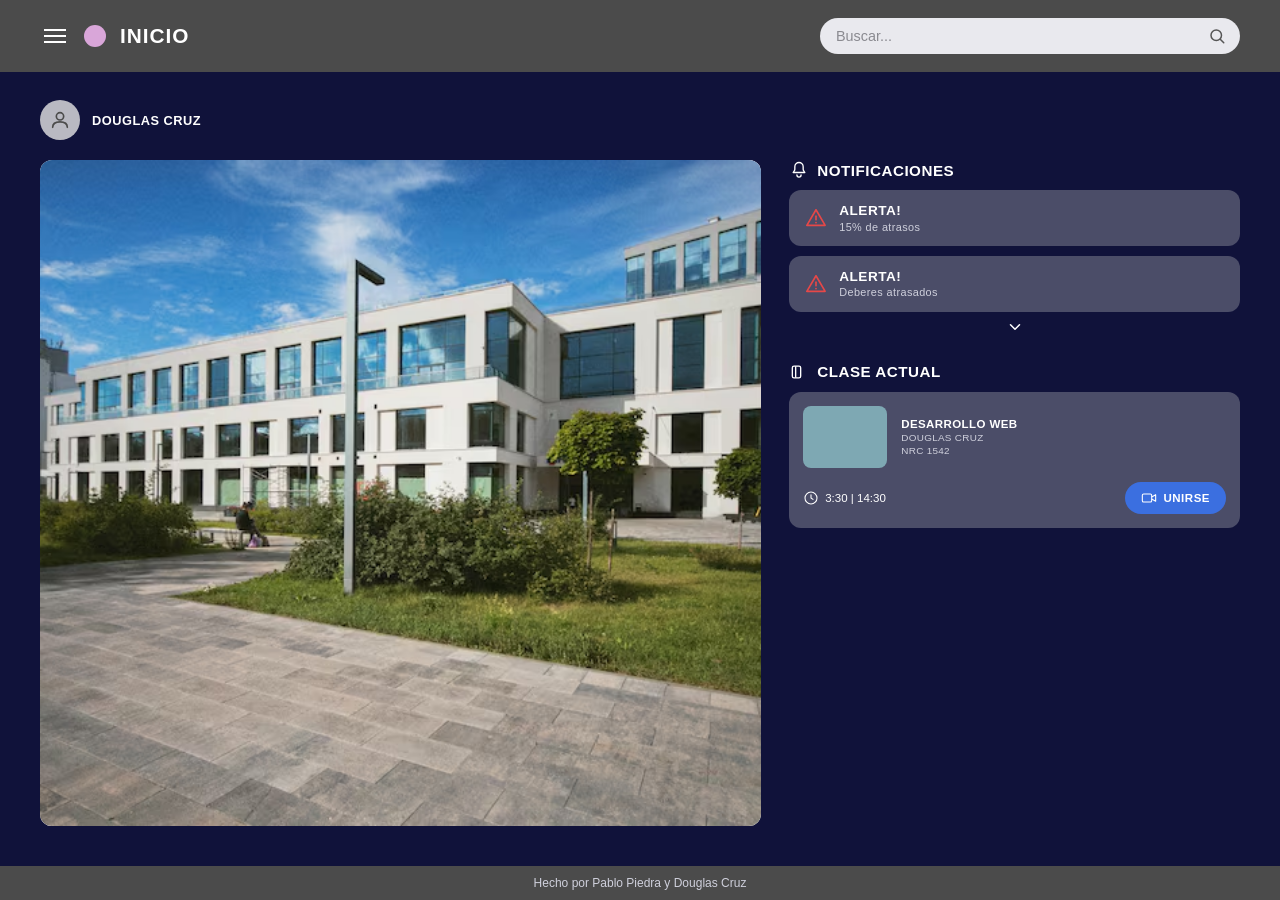
==== commit 0afce060: "Aplicar Flexbox y Media Queries progresivas en index.html" ====
--- a/index.html
+++ b/index.html
@@ -48,7 +48,7 @@
 
                 <!-- Video / imagen de la clase -->
                 <section class="class-video-stage">
-                    <img src="" alt="Miniatura de la clase" class="class-video-placeholder">
+                    <img src="assets/images/foto_universidad.avif" alt="Miniatura de la clase" class="class-video-placeholder">
                 </section>
 
                 <div class="dashboard-sidebar">
@@ -60,7 +60,7 @@
                                 <path d="M12 3a5 5 0 0 0-5 5v3.2c0 .6-.2 1.2-.6 1.7L5 15h14l-1.4-2.1c-.4-.5-.6-1.1-.6-1.7V8a5 5 0 0 0-5-5Z" stroke="currentColor" stroke-width="1.6" stroke-linejoin="round"/>
                                 <path d="M9.5 18a2.5 2.5 0 0 0 5 0" stroke="currentColor" stroke-width="1.6" stroke-linecap="round"/>
                             </svg>
-                            NOTIFICACIONESSS
+                            NOTIFICACIONES
                         </h2>
 
                         <div class="notifications-list">
--- a/css/style.css
+++ b/css/style.css
@@ -0,0 +1,496 @@
+/* ===== Variables ===== */
+:root {
+    --bg-outer: #14152e;
+    --bg-main: #10123a;
+    --header-bg: #4b4b4b;
+    --card-bg: #4b4d68;
+    --card-bg-light: #5a5c7a;
+    --text-white: #ffffff;
+    --text-muted: #cfd0dc;
+    --alert-red: #e64848;
+    --accent-blue: #3b6fe0;
+    --accent-teal: #7ea8b3;
+    --radius-lg: 20px;
+    --radius-md: 12px;
+    --radius-sm: 8px;
+    --font: 'Segoe UI', Roboto, Arial, sans-serif;
+}
+
+* {
+    box-sizing: border-box;
+    margin: 0;
+    padding: 0;
+}
+
+html, body {
+    height: 100%;
+}
+
+body {
+    font-family: var(--font);
+    background: var(--bg-outer);
+    min-height: 100vh;
+}
+
+/* ===== Contenedor general ===== */
+.dashboard {
+    width: 100%;
+    min-height: 100vh;
+    background: var(--bg-outer);
+    display: flex;
+    flex-direction: column;
+}
+
+/* ===== Header ===== */
+.dashboard-header {
+    background: var(--header-bg);
+    display: flex;
+    align-items: center;
+    justify-content: space-between;
+    padding: 18px 40px;
+    gap: 20px;
+    flex-wrap: wrap;
+}
+
+.header-nav {
+    display: flex;
+    align-items: center;
+    gap: 14px;
+}
+
+.menu-toggle {
+    background: none;
+    border: none;
+    display: flex;
+    flex-direction: column;
+    gap: 4px;
+    cursor: pointer;
+    padding: 4px;
+}
+
+.menu-toggle span {
+    width: 22px;
+    height: 2px;
+    background: var(--text-white);
+    display: block;
+}
+
+.menu-toggle:focus-visible {
+    outline: 2px solid var(--accent-blue);
+    outline-offset: 3px;
+    border-radius: var(--radius-sm);
+}
+
+.user-avatar-dot {
+    width: 22px;
+    height: 22px;
+    border-radius: 50%;
+    background: #d9a6d9;
+}
+
+.dashboard-header h1 {
+    color: var(--text-white);
+    font-size: 1.3rem;
+    letter-spacing: 1px;
+}
+
+.search-bar {
+    position: relative;
+    flex: 1;
+    max-width: 420px;
+    min-width: 200px;
+}
+
+.search-bar input {
+    width: 100%;
+    padding: 10px 40px 10px 16px;
+    border-radius: 20px;
+    border: none;
+    background: #e9e9ee;
+    font-size: 0.9rem;
+    color: #333;
+}
+
+.search-bar input::placeholder {
+    color: #8a8a90;
+}
+
+.search-bar input:focus {
+    outline: 2px solid var(--accent-blue);
+    outline-offset: 2px;
+}
+
+.search-icon {
+    position: absolute;
+    right: 14px;
+    top: 50%;
+    transform: translateY(-50%);
+    width: 18px;
+    height: 18px;
+    color: #555;
+    pointer-events: none;
+}
+
+/* ===== Main ===== */
+.dashboard-main {
+    background: var(--bg-main);
+    padding: 28px 40px 40px;
+    flex: 1;
+    display: flex;
+    flex-direction: column;
+}
+
+/* Usuario */
+.user-profile {
+    display: flex;
+    align-items: center;
+    gap: 12px;
+    margin-bottom: 20px;
+}
+
+.user-profile-icon {
+    width: 40px;
+    height: 40px;
+    border-radius: 50%;
+    background: #b9b9c2;
+    display: flex;
+    align-items: center;
+    justify-content: center;
+    color: #4b4b4b;
+}
+
+.user-profile-icon svg {
+    width: 22px;
+    height: 22px;
+}
+
+.user-profile p {
+    color: var(--text-white);
+    font-size: 0.8rem;
+    font-weight: 700;
+    letter-spacing: 0.5px;
+}
+
+/* Layout de contenido: escenario + sidebar */
+.dashboard-content {
+    display: grid;
+    grid-template-columns: 1.6fr 1fr;
+    gap: 28px;
+    align-items: stretch;
+    flex: 1;
+}
+
+/* Escenario / video de la clase */
+.class-video-stage {
+    display: flex;
+}
+
+.class-video-placeholder {
+    width: 100%;
+    height: 100%;
+    min-height: 480px;
+    border-radius: var(--radius-md);
+    display: block;
+    /* Si no hay imagen (src roto o vacío), se ve el patrón a cuadros de respaldo */
+    background-image:
+        linear-gradient(45deg, #d9d9e0 25%, transparent 25%),
+        linear-gradient(-45deg, #d9d9e0 25%, transparent 25%),
+        linear-gradient(45deg, transparent 75%, #d9d9e0 75%),
+        linear-gradient(-45deg, transparent 75%, #d9d9e0 75%);
+    background-size: 24px 24px;
+    background-position: 0 0, 0 12px, 12px -12px, -12px 0;
+    background-color: #ffffff;
+}
+
+/* Cuando el placeholder es una imagen real (<img>), que llene el recuadro sin deformarse */
+img.class-video-placeholder {
+    height: auto;
+    aspect-ratio: 16 / 10;
+    min-height: 0;
+    object-fit: cover;
+    object-position: center;
+}
+
+/* Sidebar */
+.dashboard-sidebar {
+    display: flex;
+    flex-direction: column;
+    gap: 20px;
+    justify-content: flex-start;
+}
+
+.dashboard-sidebar h2,
+.notifications-section h2,
+.current-class-section h2 {
+    display: flex;
+    align-items: center;
+    gap: 8px;
+    color: var(--text-white);
+    font-size: 0.95rem;
+    letter-spacing: 0.5px;
+    margin-bottom: 10px;
+}
+
+.dashboard-sidebar h2 svg {
+    width: 20px;
+    height: 20px;
+    color: var(--text-white);
+}
+
+/* Notificaciones */
+.notifications-list {
+    display: flex;
+    flex-direction: column;
+    gap: 10px;
+}
+
+.notification-card {
+    display: flex;
+    align-items: center;
+    gap: 12px;
+    background: var(--card-bg);
+    border-radius: var(--radius-md);
+    padding: 12px 16px;
+}
+
+.notification-icon {
+    width: 22px;
+    height: 22px;
+    flex-shrink: 0;
+    color: var(--alert-red);
+}
+
+.notification-card p {
+    display: flex;
+    flex-direction: column;
+    line-height: 1.3;
+}
+
+.notification-card strong {
+    color: var(--text-white);
+    font-size: 0.85rem;
+    letter-spacing: 0.5px;
+}
+
+.notification-card span {
+    color: var(--text-muted);
+    font-size: 0.68rem;
+    letter-spacing: 0.4px;
+}
+
+.notifications-toggle {
+    display: flex;
+    justify-content: center;
+    width: 100%;
+    background: none;
+    border: none;
+    padding: 6px;
+    cursor: pointer;
+    color: var(--text-white);
+}
+
+.notifications-toggle svg {
+    width: 18px;
+    height: 18px;
+}
+
+.notifications-toggle:focus-visible {
+    outline: 2px solid var(--accent-blue);
+    outline-offset: 2px;
+    border-radius: var(--radius-sm);
+}
+
+/* Clase actual */
+.current-class-card {
+    background: var(--card-bg);
+    border-radius: var(--radius-md);
+    padding: 14px;
+    display: grid;
+    grid-template-columns: auto 1fr;
+    gap: 4px 14px;
+}
+
+.current-class-thumbnail {
+    grid-row: 1 / 2;
+    width: 84px;
+    height: 62px;
+    border-radius: var(--radius-sm);
+    background: var(--accent-teal);
+}
+
+.current-class-info {
+    grid-row: 1 / 2;
+    display: flex;
+    flex-direction: column;
+    justify-content: center;
+    gap: 2px;
+}
+
+.current-class-title {
+    color: var(--text-white);
+    font-size: 0.72rem;
+    font-weight: 700;
+    letter-spacing: 0.4px;
+}
+
+.current-class-student,
+.current-class-nrc {
+    color: var(--text-muted);
+    font-size: 0.62rem;
+    letter-spacing: 0.3px;
+}
+
+.current-class-footer {
+    grid-column: 1 / 3;
+    display: flex;
+    align-items: center;
+    justify-content: space-between;
+    margin-top: 10px;
+}
+
+.current-class-time {
+    display: flex;
+    align-items: center;
+    gap: 6px;
+    color: var(--text-white);
+    font-size: 0.72rem;
+}
+
+.current-class-time svg {
+    width: 16px;
+    height: 16px;
+}
+
+.join-class-button {
+    display: flex;
+    align-items: center;
+    gap: 6px;
+    background: var(--accent-blue);
+    color: var(--text-white);
+    border: none;
+    border-radius: 16px;
+    padding: 8px 16px;
+    font-size: 0.72rem;
+    font-weight: 700;
+    letter-spacing: 0.5px;
+    cursor: pointer;
+}
+
+.join-class-button svg {
+    width: 16px;
+    height: 16px;
+}
+
+.join-class-button:hover {
+    background: #4d84f0;
+}
+
+.join-class-button:focus-visible {
+    outline: 2px solid var(--text-white);
+    outline-offset: 2px;
+}
+
+.join-class-button:disabled {
+    background: #5a5c7a;
+    color: var(--text-muted);
+    cursor: not-allowed;
+}
+
+/* ===== Footer ===== */
+.site-footer {
+    background: var(--header-bg);
+    text-align: center;
+    padding: 10px;
+}
+
+.site-footer p {
+    color: var(--text-muted);
+    font-size: 0.75rem;
+}
+
+/* ==========================================================
+   RESPONSIVE — Flexbox + Media Queries
+   Estrategia de breakpoints progresivos (no solo uno):
+   el layout se reorganiza en varios pasos según el ancho
+   disponible, en vez de saltar directo de escritorio a móvil.
+   ========================================================== */
+
+/* Paso 1 — Tablets / laptops pequeñas (≤1024px).
+   El video deja de ser 1.6 veces más ancho que el sidebar
+   y pasa a un reparto más equilibrado (grid-template-columns),
+   preparando el terreno antes del colapso total a una columna. */
+@media (max-width: 1024px) {
+    .dashboard-content {
+        grid-template-columns: 1.2fr 1fr;
+    }
+}
+
+/* Paso 2 — Tablets (≤720px).
+   El grid de 2 columnas pasa a 1 sola columna: el video
+   queda arriba y el panel de notificaciones/clase abajo. */
+@media (max-width: 720px) {
+    .dashboard-content {
+        grid-template-columns: 1fr;
+    }
+}
+
+/* Paso 3 — Móviles (≤480px).
+   Aquí es donde Flexbox hace el trabajo pesado: varios
+   contenedores cambian su flex-direction de "row" a "column"
+   para apilar el contenido en vez de aplastarlo horizontalmente. */
+@media (max-width: 480px) {
+
+    /* El header pasa de fila (logo+búsqueda lado a lado)
+       a columna (uno debajo del otro). align-items: stretch
+       hace que ambos ocupen el ancho completo disponible. */
+    .dashboard-header {
+        flex-direction: column;
+        align-items: stretch;
+        gap: 14px;
+    }
+
+    /* Dentro de esa columna, el grupo del logo se reparte
+       con justify-content: space-between para separar el
+       menú hamburguesa del resto en pantallas muy angostas. */
+    .header-nav {
+        justify-content: space-between;
+    }
+
+    .search-bar {
+        max-width: 100%;
+    }
+
+    /* Las tarjetas de notificación pasan de fila (ícono + texto
+       lado a lado) a columna, para que el texto largo no se
+       comprima contra el ícono. */
+    .notification-card {
+        flex-direction: column;
+        align-items: flex-start;
+        gap: 6px;
+    }
+
+    /* La tarjeta de "clase actual" deja de usar CSS Grid
+       (auto 1fr) y pasa a Flexbox en columna: miniatura arriba,
+       info debajo, footer al final — más legible en pantallas chicas. */
+    .current-class-card {
+        display: flex;
+        flex-direction: column;
+    }
+
+    .current-class-thumbnail {
+        width: 100%;
+        height: 140px;
+    }
+
+    /* El footer de la tarjeta (hora + botón) también pasa de
+       fila a columna, y el botón se centra con justify-content. */
+    .current-class-footer {
+        flex-direction: column;
+        align-items: stretch;
+        gap: 10px;
+    }
+
+    .join-class-button {
+        justify-content: center;
+    }
+}   
